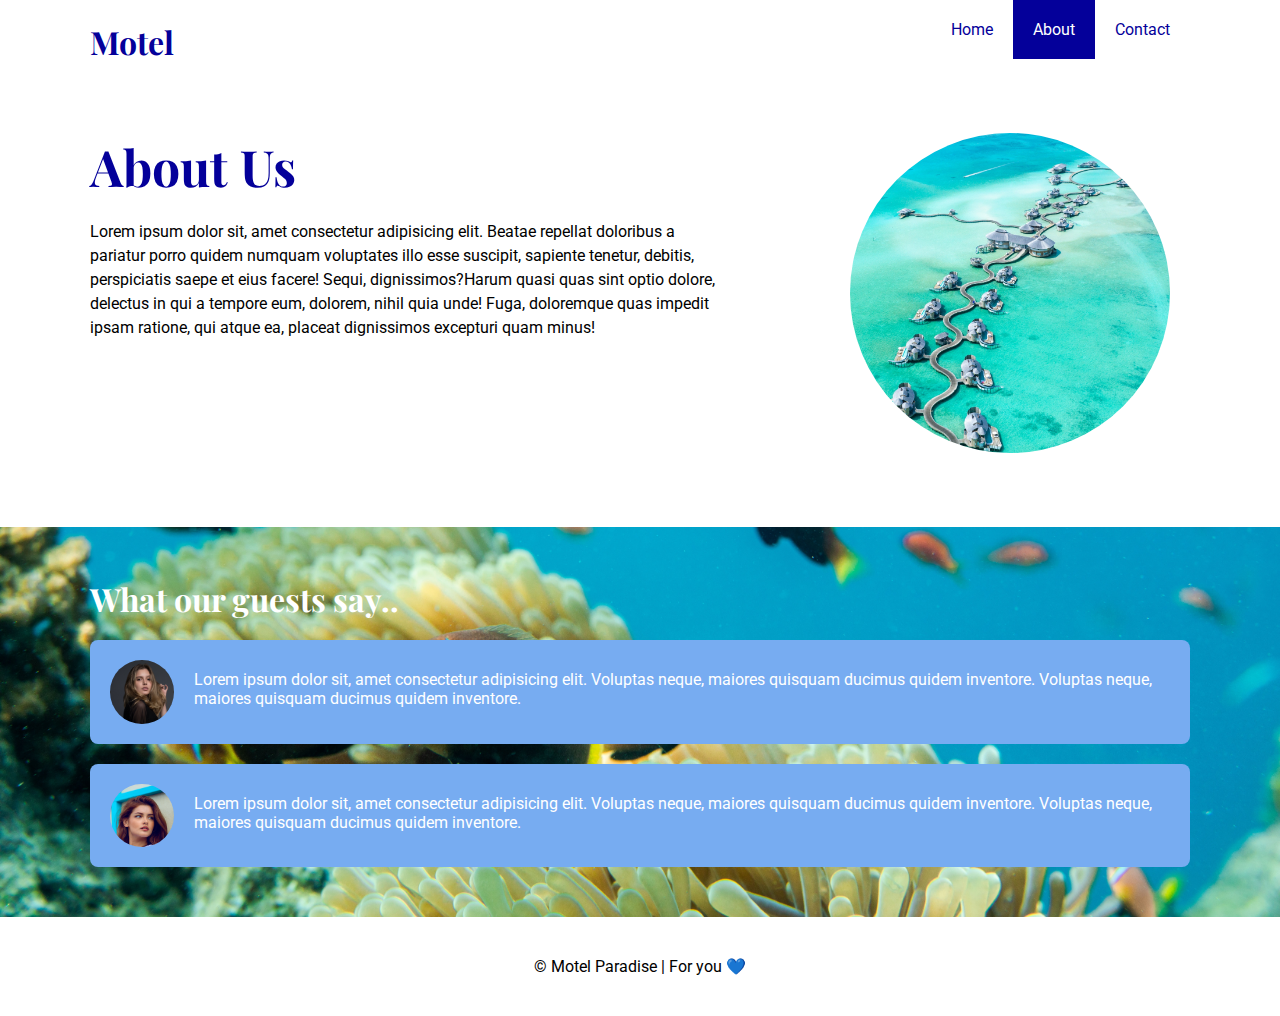
==== about.html @ 74580872 "Version1 Commit - Unresponsive" ====
<!DOCTYPE html>
<html lang="en">

<head>
    <meta charset="UTF-8">
    <meta name="viewport" content="width=device-width, initial-scale=1.0">
    <title>Motel | About Us</title>
    <meta name="description" content="Motel is a premium resort in maldives.">
    <link rel="preconnect" href="https://fonts.gstatic.com">
    <!-- Google Fonts-->
    <link href="https://fonts.googleapis.com/css2?family=Playfair+Display&family=Roboto&display=swap" rel="stylesheet">
    <link rel="stylesheet" href="https://cdnjs.cloudflare.com/ajax/libs/font-awesome/4.7.0/css/font-awesome.min.css">
    <link rel="stylesheet" href="assets/css/style.css">

</head>

<body>
    <header>
        <nav class="nav">
            <div class="container clearfix">
                <h1 class="nav-brand heading">
                    <a href="index.html">Motel</a>
                </h1>
                <div class="nav-box">
                    <ul class="nav-links">
                        <li><a href="index.html">Home</a></li>
                        <li><a href="about.html" class="active">About</a></li>
                        <li><a href="contact.html">Contact</a></li>
                    </ul>
                </div>

            </div>
        </nav>
    </header>
    <main>
        <section class="about_section clearfix">
            <div class="container">
                <div class="about_content">
                    <h1 class="heading primary">About Us</h1>
                    <p>
                        Lorem ipsum dolor sit, amet consectetur adipisicing elit. Beatae repellat doloribus a pariatur
                        porro quidem numquam voluptates illo esse suscipit, sapiente tenetur, debitis, perspiciatis
                        saepe et eius facere! Sequi, dignissimos?Harum quasi quas sint optio dolore, delectus in qui a
                        tempore eum, dolorem, nihil quia unde! Fuga, doloremque quas impedit ipsam ratione, qui atque
                        ea, placeat dignissimos excepturi quam minus!
                    </p>
                </div>
                <div class="about_img">
                    <img src="./assets/images/intro1.jpg" alt="About Us Picture">
                </div>
            </div>
        </section>
        <section class="review_section clearfix">
            <div class="container">
                <h1 class="heading">What our guests say..</h1>
                <div class="review_content">
                    <img src="./assets/images/model1.jpg" alt="Model1">
                    <p>Lorem ipsum dolor sit, amet consectetur adipisicing elit. Voluptas neque, maiores quisquam
                        ducimus quidem inventore. Voluptas neque, maiores quisquam
                        ducimus quidem inventore.</p>
                </div>
                <div class="review_content">
                    <img src="./assets/images/model3.jpg" alt="Model2">
                    <p>Lorem ipsum dolor sit, amet consectetur adipisicing elit. Voluptas neque, maiores quisquam
                        ducimus quidem inventore. Voluptas neque, maiores quisquam
                        ducimus quidem inventore.</p>
                </div>
            </div>
        </section>
    </main>
    <footer>
        &copy; Motel Paradise | For you &#128153;
    </footer>
</body>

</html>
---- assets/css/style.css ----
* {
    box-sizing: border-box;
    padding: 0px;
    margin: 0px;
}
body{
    box-sizing: border-box;
    font-family: 'Roboto', sans-serif;
}
.heading{
    font-family: 'Playfair Display', serif;
}
a{
    text-decoration: none;
}
.container{
    max-width:1100px;
    margin: auto;
}
.bg-primary{
    background: #04009a;
}
.bg-secondary{
    background: #77acf1;
}
.secondary{
    color:#77acf1;
}
.primary{
    color : #04009a;
}
.btn-primary{
    padding: 15px;
    border: none;
    background: #3edbf0;
    color: white;
    display: inline-block;
    border-radius: 5px;
}
.btn-primary:hover{
    padding: 15px;
    
    background: #04009a;
    color: white;
    display: inline-block;
    border: none;
    border-radius: 5px;
}
.text-center{
    text-align: center;
}
.clearfix::after {
    content: "";
    clear: both;
    display: block;
}
.nav-links{
    list-style-type: none;
    margin: 0px;
    padding: 0px;
}
.nav-brand{
    margin: 0px;
    float: left;
    padding-top:20px;
    
}
.nav-brand a{
    color : #04009a;
}
.nav-box{
    float: right;
}
.nav-links li a{
    padding: 20px;
    display: block;
    color: #04009a;
}
.nav-links li{
    float: left;
}

.nav-links li a:hover{
    background: #04009a;
    color: #ffffff;
}

.active{
    background: #04009a;
    color: #ffffff!important;
}
.header-img{
    background: url('../images/header1.jpg') no-repeat center center/cover;
    height: 800px;
    overflow: auto;
}
.header-content{
    text-align: center;
    margin-top: 300px;
}
.header-content h1, .about_content h1{
    font-size: 50px;
    font-weight: bold;
    color: #04009a;
}
.header-content p{
    max-width: 600px;
    margin-left: auto;
    margin-right: auto;
    margin-top: 20px;
    line-height: 1.5em;
}
main .intro-section{
    overflow: auto;
}
main .intro-section div{
    max-width: 50%;
    height: 400px;
}
main .intro-section .intro-img{
    float: left;
}
main .intro-section .intro-content{
    float: right;
    padding:100px 100px;
    background-color: #77acf1;
    color: white;
    
}
main .intro-section .intro-content p{
    margin-top: 20px;
    line-height: 1.5em;
}
main .intro-section .intro-content .btn-primary{
    margin-top: 20px;
}
main .intro-section .intro-img img{
    max-width: 100%;
    height: 100%;
}
.features-section .feature-content{
    width: 33.33%;
    text-align: center;
    padding: 50px 30px 50px 30px;
    float: left;
}
.features-section .feature-main{
    background: #04009a;
    color: #77acf1;

}
.icon{
    max-width: 80px;
    height: 80px;   
}
.features-section .feature-content h2{
    margin-top: 20px;
}
.features-section .feature-content p{
    padding:0px 20px 0px 20px;
    margin-top: 20px;
}
footer{
    padding: 40px;
    text-align: center;
}
.form{
    padding: 50px 0px 50px 0px;
}
.form button{
    margin-top: 20px;
}
.form .form-group{
    margin-top:10px;
}
.form .form-group input,textarea{
    padding: 10px;
    display: block;
    width: 100%;
    border: 1px solid lightgrey;
    border-radius: 4px;
}
.form .form-group label{
    padding: 10px 10px 10px 0px;
    display: block;
    width: 100%;
}
.contact-section .contact-content{
    width: 33.33%;
    text-align: center;
    padding: 50px 30px 50px 30px;
    float: left;
    color: white;
}
.review_section{
    padding: 50px 0px 50px 0px;
    background: url('../images/testimonial.jpg') no-repeat center center/cover;
}
.review_section h1{
    color: #ffffff;
}
.review_content{
    padding: 20px;
    background: #77acf1;
    color: white;
    margin-top: 20px;
    border-radius: 8px;
    overflow: auto;
}
.review_content img{
    width: 6%;
    border-radius: 50%;
    float: left;
}
.review_content p{
    padding: 10px 10px 10px 20px;
    float: left;
    width: 94%;
}
.about_section {
    padding: 50px 0px 50px 0px;
}
.about_section .about_content{
    float: left;
    width: 60%;
    padding: 20px 20px 20px 0px ;
}
.about_section .about_content h1{
    margin-bottom: 20px;
}
.about_section .about_content p{
    line-height: 1.5em;
}
.about_section .about_img{
    float: right;
    width: 40%;
    padding: 20px;
    text-align: right;
}
.about_section .about_img img{
    max-width: 80%;
    border-radius: 50%;
    margin-right: 0px;
}
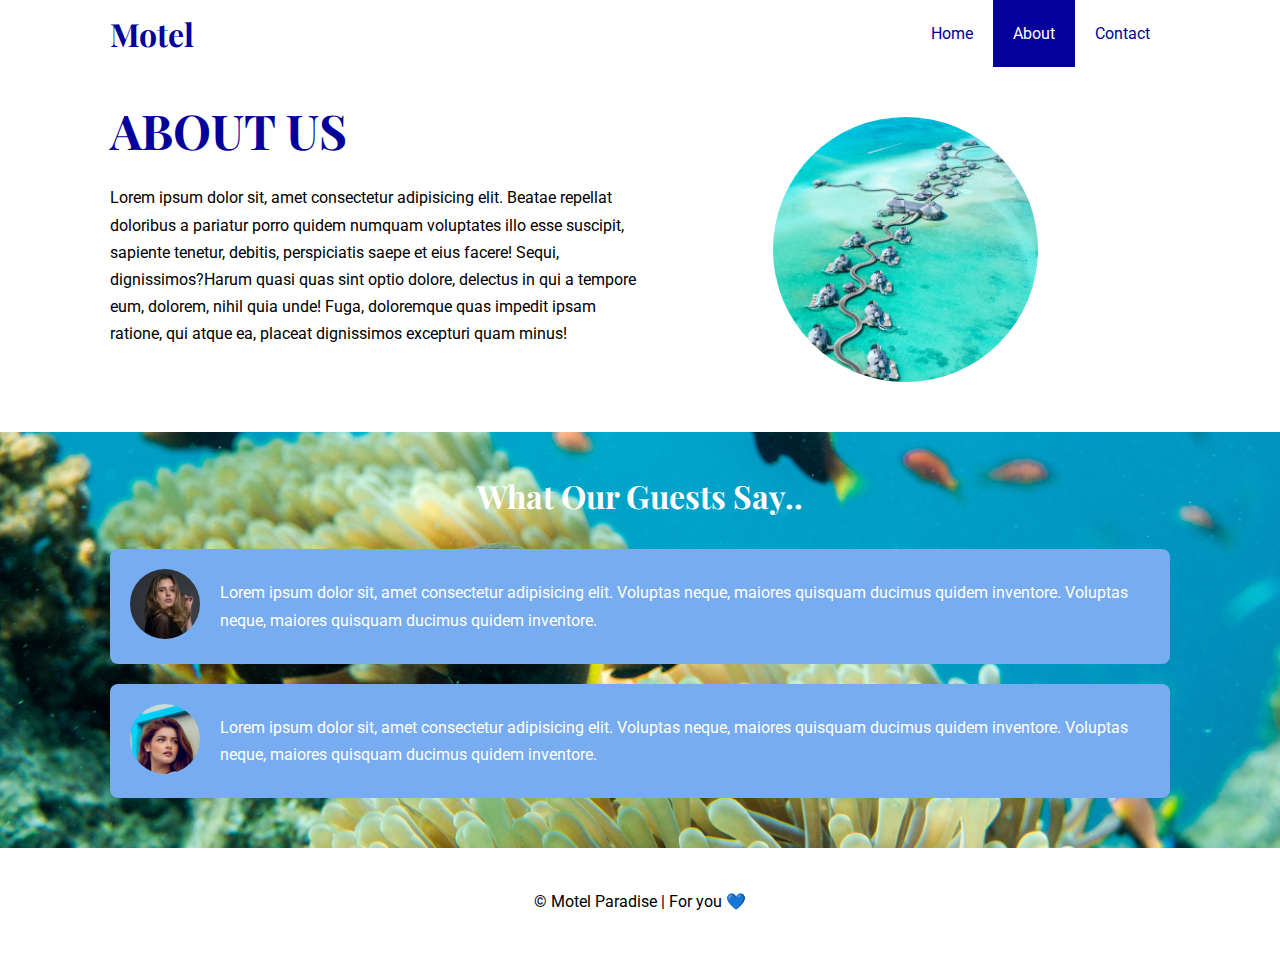
==== commit 889ffce8: "Made Responsive with Media queries" ====
--- a/about.html
+++ b/about.html
@@ -11,12 +11,12 @@
     <link href="https://fonts.googleapis.com/css2?family=Playfair+Display&family=Roboto&display=swap" rel="stylesheet">
     <link rel="stylesheet" href="https://cdnjs.cloudflare.com/ajax/libs/font-awesome/4.7.0/css/font-awesome.min.css">
     <link rel="stylesheet" href="assets/css/style.css">
-
+    <link rel="stylesheet" media="screen and (max-width:768px)" href="assets/css/media.css">
 </head>
 
 <body>
     <header>
-        <nav class="nav">
+        <nav id="nav">
             <div class="container clearfix">
                 <h1 class="nav-brand heading">
                     <a href="index.html">Motel</a>
@@ -33,10 +33,10 @@
         </nav>
     </header>
     <main>
-        <section class="about_section clearfix">
+        <section id="about" class="clearfix ">
             <div class="container">
-                <div class="about_content">
-                    <h1 class="heading primary">About Us</h1>
+                <div class="about_content py-50">
+                    <h1 class="heading primary mb-20">ABOUT US</h1>
                     <p>
                         Lorem ipsum dolor sit, amet consectetur adipisicing elit. Beatae repellat doloribus a pariatur
                         porro quidem numquam voluptates illo esse suscipit, sapiente tenetur, debitis, perspiciatis
@@ -45,22 +45,22 @@
                         ea, placeat dignissimos excepturi quam minus!
                     </p>
                 </div>
-                <div class="about_img">
+                <div class="about_img py-50">
                     <img src="./assets/images/intro1.jpg" alt="About Us Picture">
                 </div>
             </div>
         </section>
-        <section class="review_section clearfix">
+        <section id="review" class="clearfix py-50">
             <div class="container">
-                <h1 class="heading">What our guests say..</h1>
+                <h1 class="heading text-center">What Our Guests Say..</h1>
                 <div class="review_content">
-                    <img src="./assets/images/model1.jpg" alt="Model1">
+                    <img src="./assets/images/model1.jpg" alt="Model1" />
                     <p>Lorem ipsum dolor sit, amet consectetur adipisicing elit. Voluptas neque, maiores quisquam
                         ducimus quidem inventore. Voluptas neque, maiores quisquam
                         ducimus quidem inventore.</p>
                 </div>
                 <div class="review_content">
-                    <img src="./assets/images/model3.jpg" alt="Model2">
+                    <img src="./assets/images/model3.jpg" alt="Model2" />
                     <p>Lorem ipsum dolor sit, amet consectetur adipisicing elit. Voluptas neque, maiores quisquam
                         ducimus quidem inventore. Voluptas neque, maiores quisquam
                         ducimus quidem inventore.</p>
--- a/assets/css/style.css
+++ b/assets/css/style.css
@@ -1,27 +1,54 @@
+/* Basic Setup Styles */
 * {
     box-sizing: border-box;
     padding: 0px;
     margin: 0px;
 }
-body{
-    box-sizing: border-box;
+html, body{
     font-family: 'Roboto', sans-serif;
-}
-.heading{
-    font-family: 'Playfair Display', serif;
+    line-height: 1.7rem;
+}
+h1, h2, h3{
+    padding-bottom: 20px;
+}
+p{
+    margin: 10px 0px;
 }
 a{
     text-decoration: none;
-}
+    color: #04009a;
+}
+
+/* Utility Classes */
 .container{
     max-width:1100px;
     margin: auto;
-}
+    overflow: auto;
+    padding: 0px 20px;
+}
+.heading{
+    font-family: 'Playfair Display', serif;
+}
+.text-center{
+    text-align: center;
+}
+
+.clearfix::after {
+    content: "";
+    clear: both;
+    display: block;
+}
+.py-50{ padding: 50px 0px;}
+.mb-20{margin-bottom: 20px;}
+
+/*Primary & Secondary Color & Bg*/
 .bg-primary{
     background: #04009a;
+    color: #77acf1; 
 }
 .bg-secondary{
     background: #77acf1;
+    color: white;
 }
 .secondary{
     color:#77acf1;
@@ -29,6 +56,11 @@
 .primary{
     color : #04009a;
 }
+.text-white{
+    color: white;
+}
+
+/* Primary Button */
 .btn-primary{
     padding: 15px;
     border: none;
@@ -36,209 +68,150 @@
     color: white;
     display: inline-block;
     border-radius: 5px;
+    margin-top: 20px;
 }
 .btn-primary:hover{
-    padding: 15px;
-    
     background: #04009a;
     color: white;
-    display: inline-block;
-    border: none;
-    border-radius: 5px;
-}
-.text-center{
-    text-align: center;
-}
-.clearfix::after {
-    content: "";
-    clear: both;
-    display: block;
-}
-.nav-links{
+}
+
+/* Navbar */
+#nav .nav-links{
     list-style-type: none;
-    margin: 0px;
-    padding: 0px;
-}
-.nav-brand{
-    margin: 0px;
+}
+#nav .nav-brand{
     float: left;
     padding-top:20px;
-    
-}
-.nav-brand a{
-    color : #04009a;
-}
-.nav-box{
+}
+#nav .nav-box{
     float: right;
 }
-.nav-links li a{
+#nav .nav-links li a{
     padding: 20px;
     display: block;
-    color: #04009a;
-}
-.nav-links li{
-    float: left;
-}
-
-.nav-links li a:hover{
+}
+#nav .nav-links li{
+    float: left;
+}
+#nav .nav-links li a:hover, .active{
     background: #04009a;
     color: #ffffff;
 }
 
-.active{
-    background: #04009a;
-    color: #ffffff!important;
-}
+/* Header Section */
 .header-img{
     background: url('../images/header1.jpg') no-repeat center center/cover;
-    height: 800px;
-    overflow: auto;
+    height: 100vh;
 }
 .header-content{
     text-align: center;
-    margin-top: 300px;
+    padding-top: 15rem;
 }
 .header-content h1, .about_content h1{
-    font-size: 50px;
-    font-weight: bold;
+    font-size: 3rem;
     color: #04009a;
 }
 .header-content p{
-    max-width: 600px;
+    width: 50vw;
     margin-left: auto;
     margin-right: auto;
+    font-size: 1.2rem;
+}
+
+/* Main Section */
+#intro{
+    height: 400px;
+}
+
+#intro .intro-img{
+    float: left;
+    width: 50%;
+    background: url('../images/header2.jpg') no-repeat center center/cover;
+    min-height: 100%;
+}
+#intro .intro-content{
+    float: right;
+    padding:4rem 5rem;
+    width: 50%;
+    min-height: 100%;
+}
+
+/* Features Section */
+#features .box, #contact-info .box{
+    width: 33.33%;
+    text-align: center;
+    padding: 3rem 1.8rem 3rem 1.8rem;
+    float: left;
+}
+.icon{
+    max-width: 5rem;
+    height: 5rem;   
+    margin-bottom: 2rem;
+}
+
+/* About Section */
+#about .about_content{
+    float: left;
+    width: 50%;
+    min-height: 100%;
+}
+
+#about .about_img{
+    float: left;
+    width: 50%;
+    text-align: right;
+    min-height: 100%;
+}
+#about .about_img img{
+    max-width: 50%;
+    border-radius: 50%;
+    display: block;
+    margin: auto;
+}
+
+/* Review Section */
+#review{
+    background: url('../images/testimonial.jpg') no-repeat center center/cover;
+}
+#review h1{
+    color: #ffffff;
+}
+.review_content{
+    padding: 20px;
+    background: #77acf1;
+    color: white;
     margin-top: 20px;
-    line-height: 1.5em;
-}
-main .intro-section{
-    overflow: auto;
-}
-main .intro-section div{
-    max-width: 50%;
-    height: 400px;
-}
-main .intro-section .intro-img{
-    float: left;
-}
-main .intro-section .intro-content{
-    float: right;
-    padding:100px 100px;
-    background-color: #77acf1;
-    color: white;
-    
-}
-main .intro-section .intro-content p{
-    margin-top: 20px;
-    line-height: 1.5em;
-}
-main .intro-section .intro-content .btn-primary{
-    margin-top: 20px;
-}
-main .intro-section .intro-img img{
-    max-width: 100%;
-    height: 100%;
-}
-.features-section .feature-content{
-    width: 33.33%;
-    text-align: center;
-    padding: 50px 30px 50px 30px;
-    float: left;
-}
-.features-section .feature-main{
-    background: #04009a;
-    color: #77acf1;
-
-}
-.icon{
-    max-width: 80px;
-    height: 80px;   
-}
-.features-section .feature-content h2{
-    margin-top: 20px;
-}
-.features-section .feature-content p{
-    padding:0px 20px 0px 20px;
-    margin-top: 20px;
-}
-footer{
-    padding: 40px;
-    text-align: center;
-}
-.form{
-    padding: 50px 0px 50px 0px;
-}
-.form button{
-    margin-top: 20px;
-}
-.form .form-group{
+    border-radius: 8px;
+}
+.review_content img{
+    width: 70px;
+    border-radius: 50%;
+    float: left;
+    margin-right: 20px;
+}
+
+/* Form Section */
+#form .form-group{
     margin-top:10px;
 }
-.form .form-group input,textarea{
+#form .form-group input,textarea{
     padding: 10px;
     display: block;
     width: 100%;
     border: 1px solid lightgrey;
     border-radius: 4px;
 }
-.form .form-group label{
+#form .form-group label{
     padding: 10px 10px 10px 0px;
     display: block;
     width: 100%;
 }
-.contact-section .contact-content{
-    width: 33.33%;
-    text-align: center;
-    padding: 50px 30px 50px 30px;
-    float: left;
-    color: white;
-}
-.review_section{
-    padding: 50px 0px 50px 0px;
-    background: url('../images/testimonial.jpg') no-repeat center center/cover;
-}
-.review_section h1{
-    color: #ffffff;
-}
-.review_content{
-    padding: 20px;
-    background: #77acf1;
-    color: white;
-    margin-top: 20px;
-    border-radius: 8px;
-    overflow: auto;
-}
-.review_content img{
-    width: 6%;
-    border-radius: 50%;
-    float: left;
-}
-.review_content p{
-    padding: 10px 10px 10px 20px;
-    float: left;
-    width: 94%;
-}
-.about_section {
-    padding: 50px 0px 50px 0px;
-}
-.about_section .about_content{
-    float: left;
-    width: 60%;
-    padding: 20px 20px 20px 0px ;
-}
-.about_section .about_content h1{
-    margin-bottom: 20px;
-}
-.about_section .about_content p{
-    line-height: 1.5em;
-}
-.about_section .about_img{
-    float: right;
-    width: 40%;
-    padding: 20px;
-    text-align: right;
-}
-.about_section .about_img img{
-    max-width: 80%;
-    border-radius: 50%;
-    margin-right: 0px;
-}
+
+/* Contact Info Section */
+
+
+/* Footer Section */
+footer{
+    padding: 40px;
+    text-align: center;
+}
--- a/assets/css/media.css
+++ b/assets/css/media.css
@@ -0,0 +1,71 @@
+.header-content{
+    padding-top: 12rem;
+}
+.header-content h1, .about_content h1{
+    font-size: 2rem;
+}
+.header-content p{
+    width: 90%;
+    font-size: 1rem;
+}
+/* Main Section */
+#intro{
+    height: 100%;
+}
+#intro .intro-img{
+    display: none;
+}
+#intro .intro-content{
+    float: none;
+    padding:4rem 4rem;
+    width: 100%;
+    height: 100%;
+    overflow: hidden;
+}
+#features .box, #contact-info .box{
+    width: 100%;
+    float: none;
+}
+
+/* About Section */
+#about .about_content{
+    text-align: center;
+    float: none;
+    width: 100%;
+    min-height: 100%;
+}
+
+#about .about_img{
+    float: none;
+    width: 100%;
+    text-align: center;
+    min-height: 100%;
+    padding-top: 0px;
+}
+#about .about_img img{
+    max-width: 50%;
+}
+/* Review Section */
+.review_content{
+    padding: 20px;
+    background: #77acf1;
+    color: white;
+    margin-top: 20px;
+    border-radius: 8px;
+}
+.review_content img{
+    width: 70px;
+    border-radius: 50%;
+    float: left;
+    margin-right: 20px;
+}
+/* Features Section */
+.icon{
+    max-width: 5rem;
+    height: 5rem;   
+    margin-bottom: 2rem;
+}
+/* Footer Section */
+footer{
+    background-color: lightgrey;
+}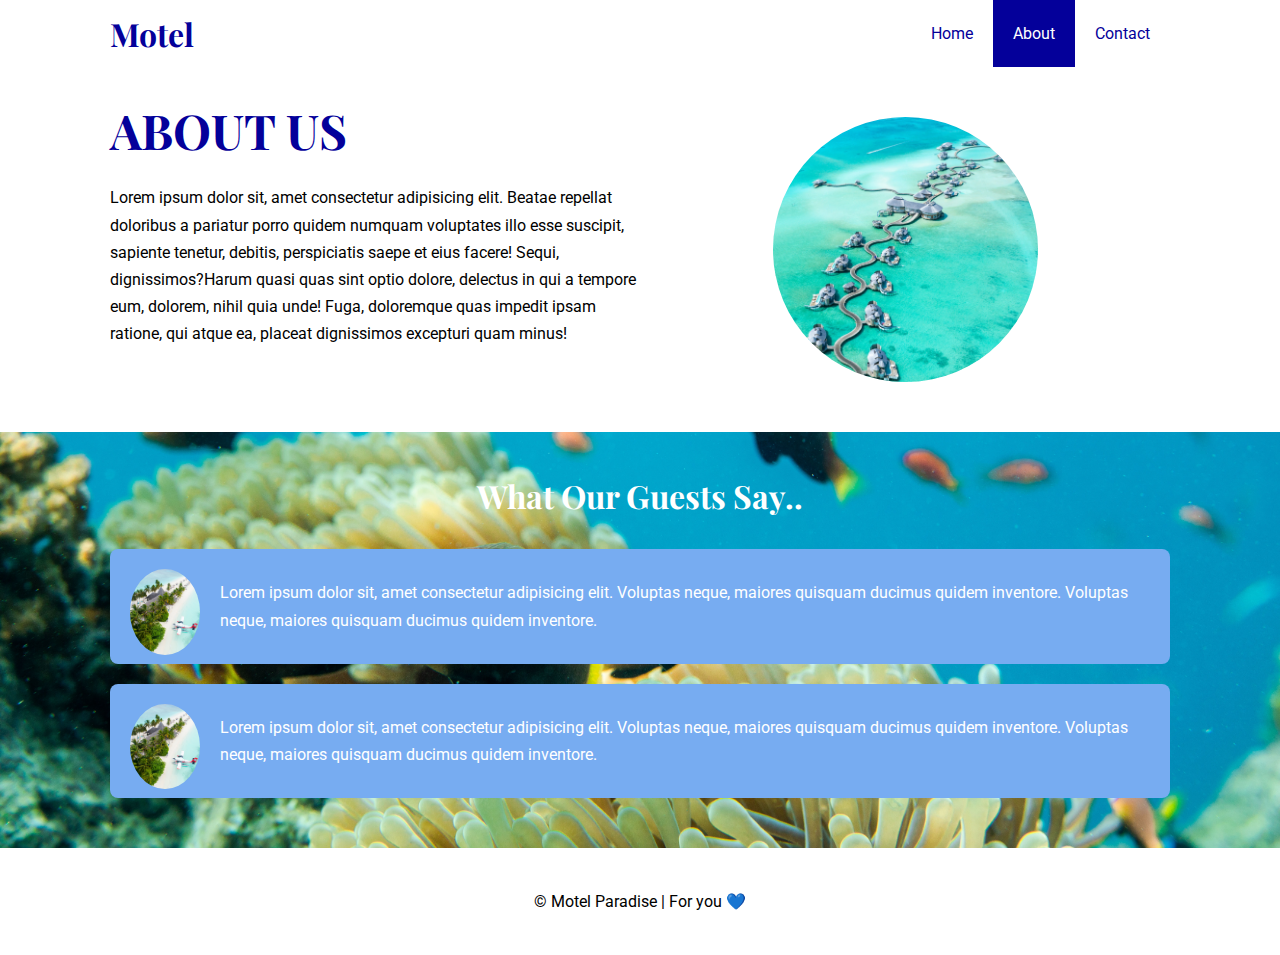
==== commit 349f5a57: "Model Changes" ====
--- a/about.html
+++ b/about.html
@@ -54,13 +54,13 @@
             <div class="container">
                 <h1 class="heading text-center">What Our Guests Say..</h1>
                 <div class="review_content">
-                    <img src="./assets/images/model1.jpg" alt="Model1" />
+                    <img src="./assets/images/model2.jpg" alt="Model1" />
                     <p>Lorem ipsum dolor sit, amet consectetur adipisicing elit. Voluptas neque, maiores quisquam
                         ducimus quidem inventore. Voluptas neque, maiores quisquam
                         ducimus quidem inventore.</p>
                 </div>
                 <div class="review_content">
-                    <img src="./assets/images/model3.jpg" alt="Model2" />
+                    <img src="./assets/images/model2.jpg" alt="Model2" />
                     <p>Lorem ipsum dolor sit, amet consectetur adipisicing elit. Voluptas neque, maiores quisquam
                         ducimus quidem inventore. Voluptas neque, maiores quisquam
                         ducimus quidem inventore.</p>
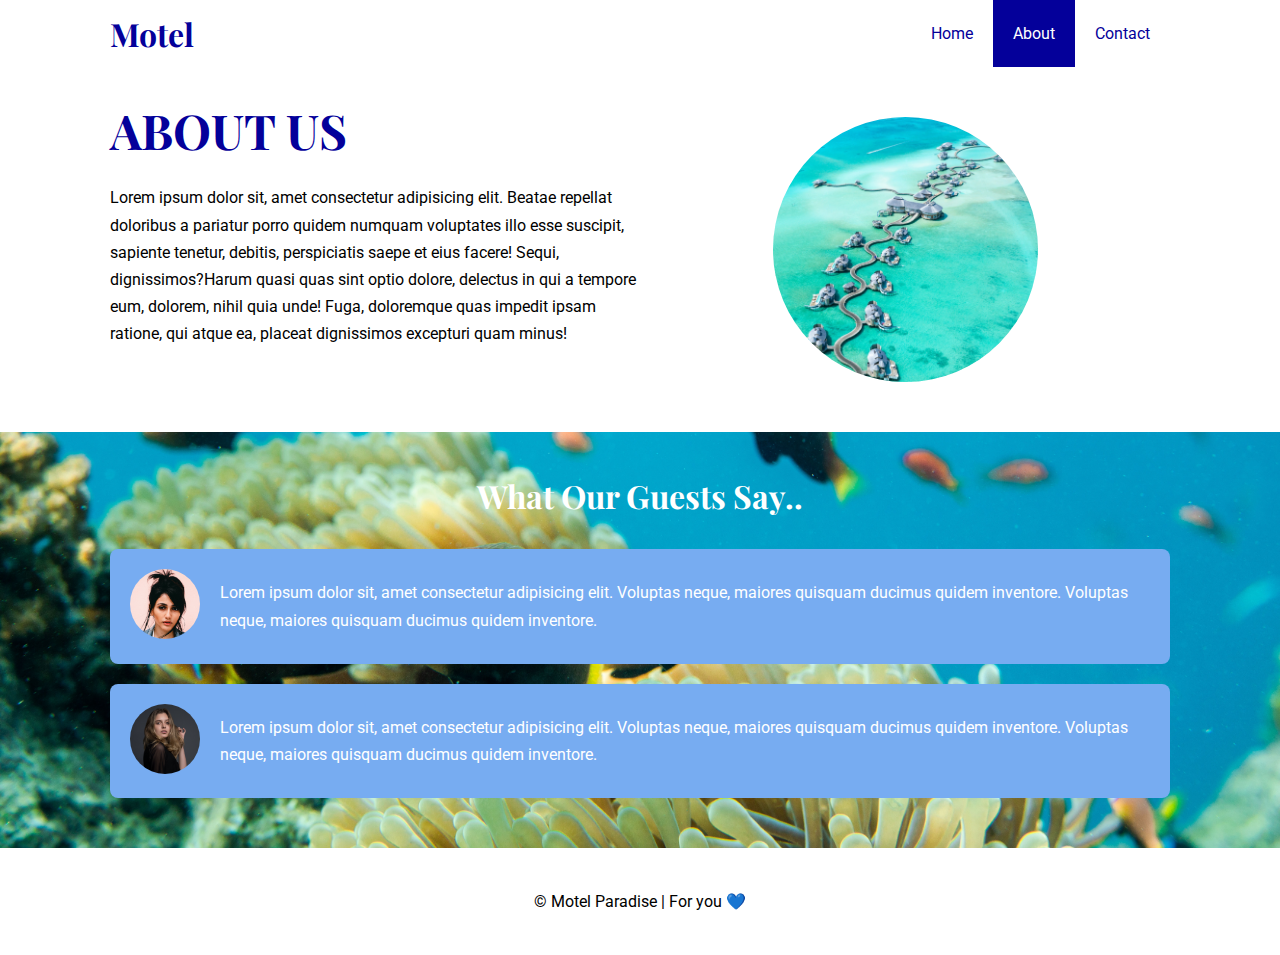
==== commit b248e396: "Model Change" ====
--- a/about.html
+++ b/about.html
@@ -60,7 +60,7 @@
                         ducimus quidem inventore.</p>
                 </div>
                 <div class="review_content">
-                    <img src="./assets/images/model2.jpg" alt="Model2" />
+                    <img src="./assets/images/model1.jpg" alt="Model2" />
                     <p>Lorem ipsum dolor sit, amet consectetur adipisicing elit. Voluptas neque, maiores quisquam
                         ducimus quidem inventore. Voluptas neque, maiores quisquam
                         ducimus quidem inventore.</p>
